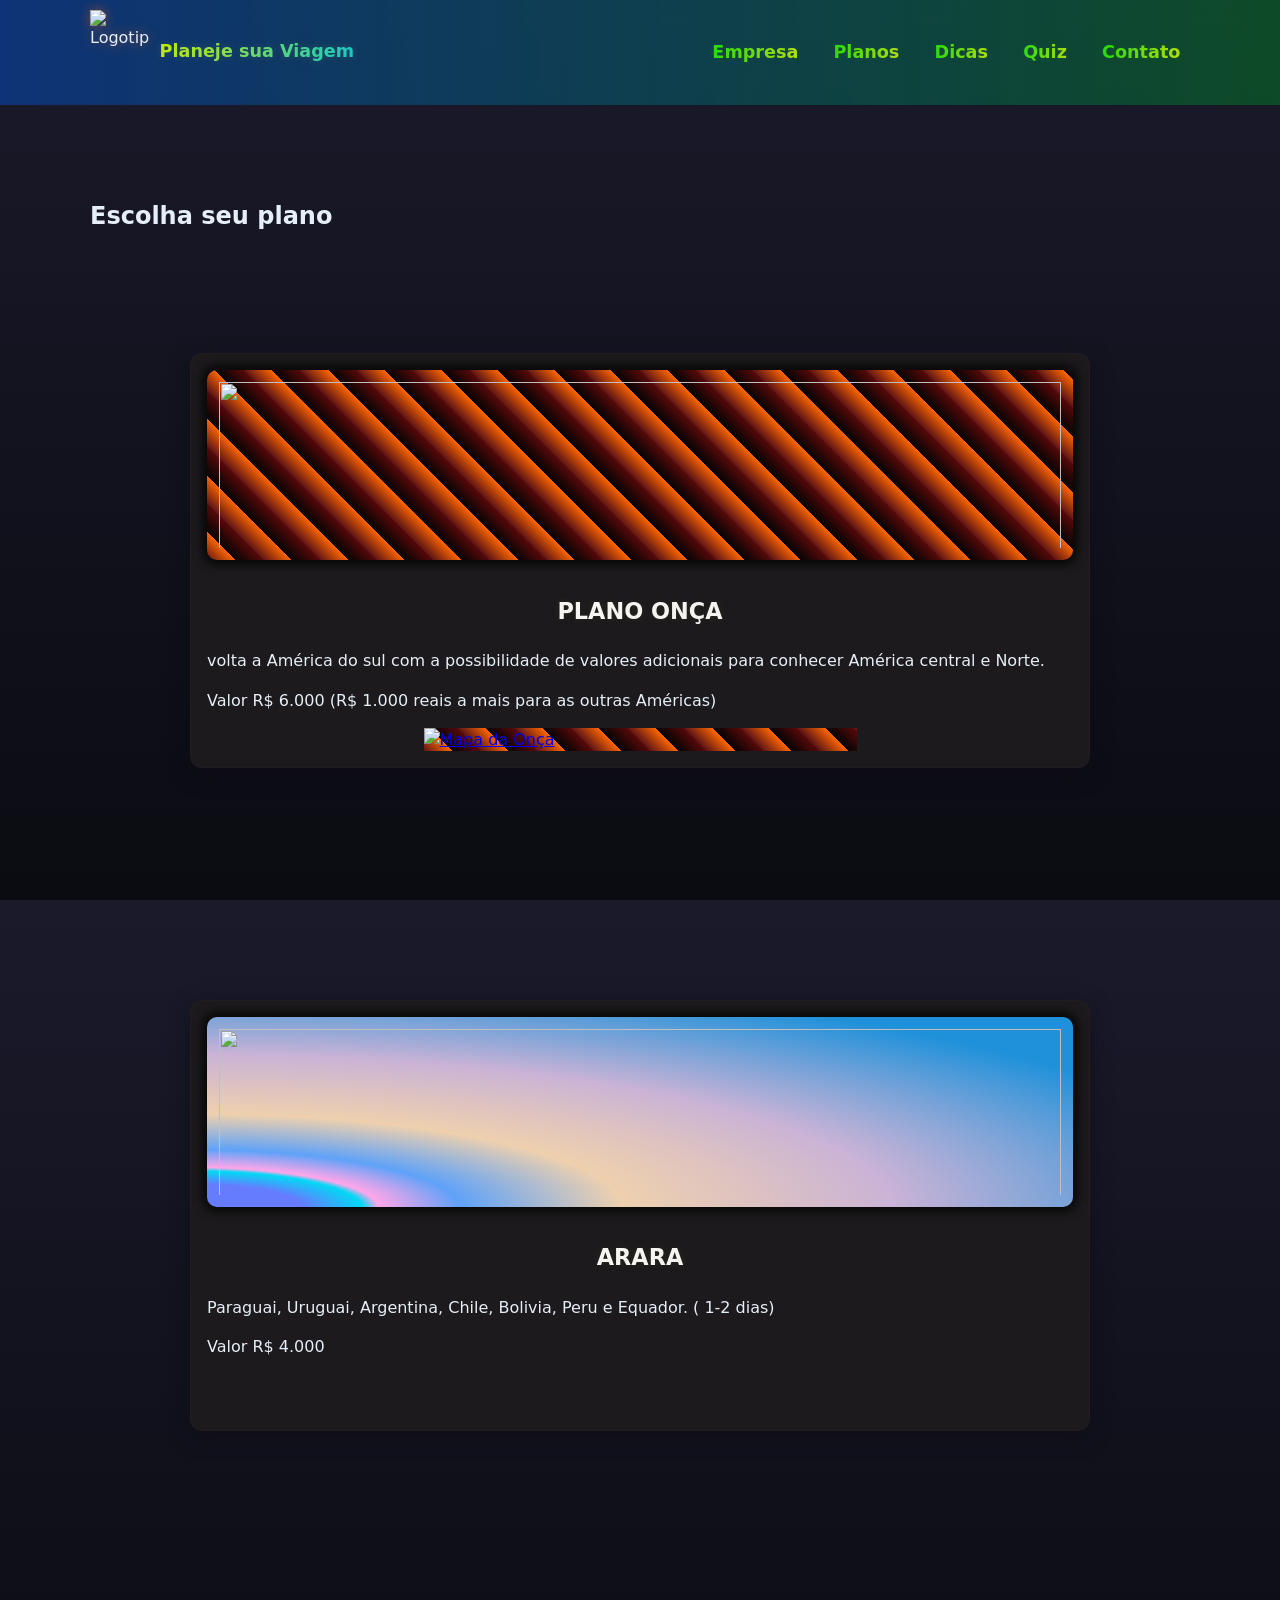
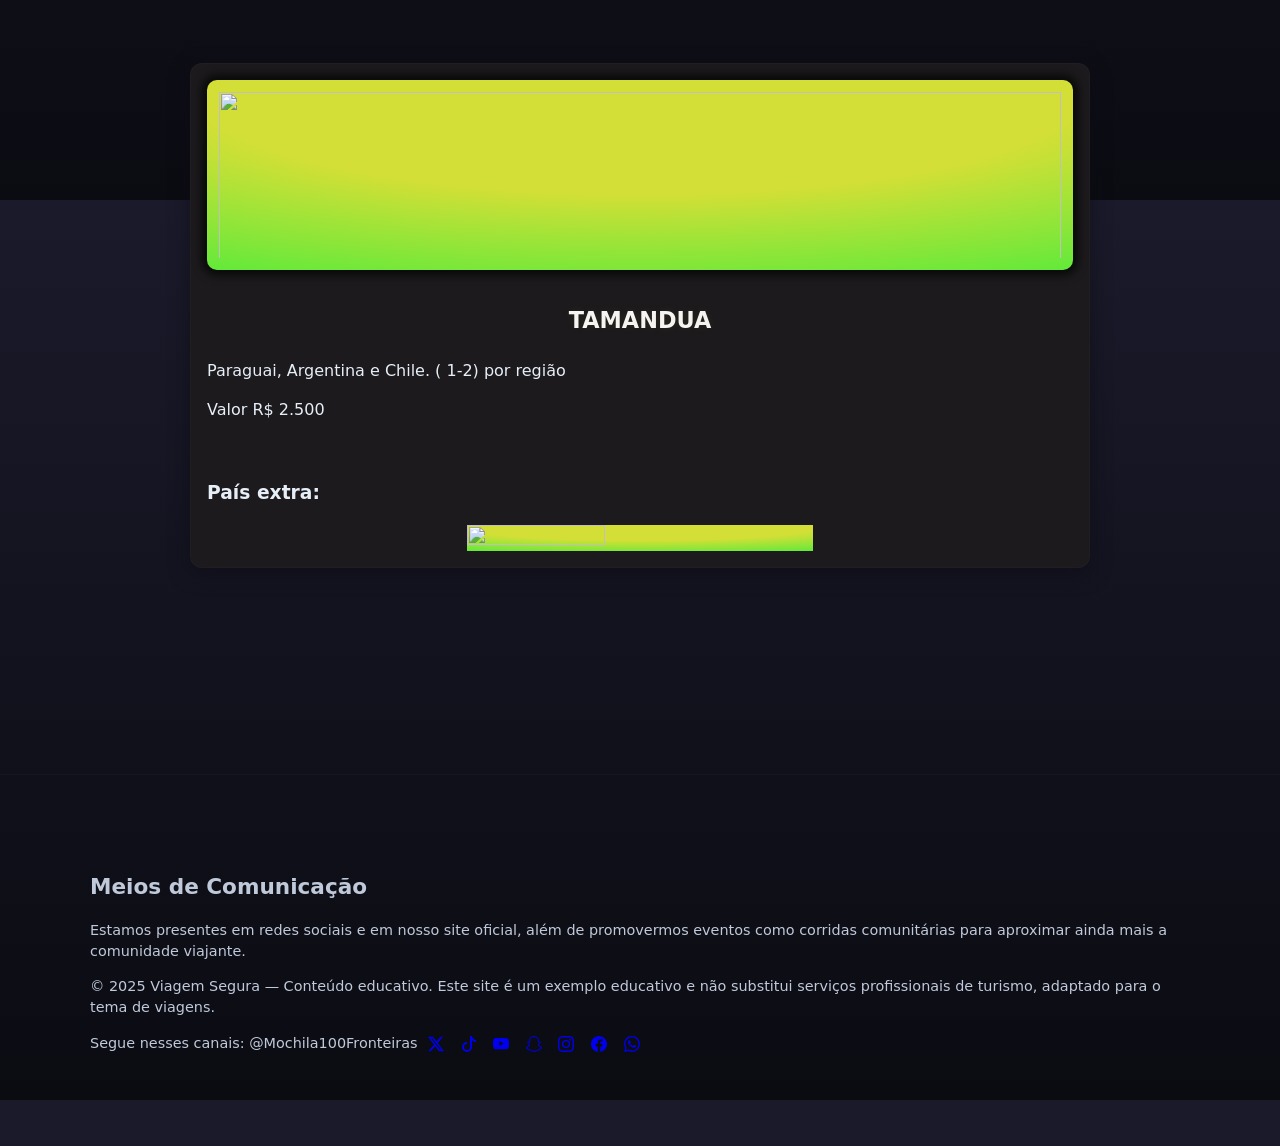
==== index_card.html @ a0c61106 "Add files via upload" ====
<!doctype html>
<html lang="pt-BR">

<head>
  <meta charset="utf-8" />
  <meta name="viewport" content="width=device-width,initial-scale=1" />
  <link rel="icon" type="imags/png" href="imags/ONÇA-removebg.png" />
  <title>Mochila Sem Fronteiras</title>
  <link rel="stylesheet" href="style.css">
</head>

<body>
  <header class="header" role="banner">
    <div class="container header-inner">
      <div class="logo" aria-label="Alerta Digital logo">
        <img src="imags/ONÇA-removebg.png" alt="Logotipo" width="48" height="48">
        <strong>Planeje sua Viagem</strong>
      </div>
      <nav class="nav" role="navigation" aria-label="Menu principal">
        <button class="menu-toggle" aria-expanded="false" aria-controls="main-nav">☰</button>
        <ul id="main-nav" class="nav-list">
          <li><strong><a href="index.html">Empresa</a></strong></li>
          <li><strong><a href="index_card.html">Planos</a></strong></li>
          <li><strong><a href="index.html#dicas">Dicas</a></strong></li>
          <li><strong><a href="index.html#quiz">Quiz</a></strong></li>
          <li><strong><a href="#contato">Contato</a></strong></li>
        </ul>
      </nav>
    </div>
  </header>

  <main>


    <section id="planos" class="section" aria-labelledby="planos-title">
      <div class="container">
        <h2 id="planos-title">Escolha seu plano</h2>
        <div class="grid-center">

          <article class="card-center" aria-labelledby="phishing-title" id="fundo-onca">
            <img src="imags/ONÇA_3-removebg.png" alt="" role="img" aria-hidden="true" class="ANIMAIS">
            <h3 id="onca-plano-title">PLANO ONÇA</h3>
            <p>volta a América do sul com a possibilidade de valores adicionais para conhecer América central e Norte.</p>
            <p>Valor R$ 6.000 (R$ 1.000 reais a mais para as outras Américas) </p>
            <a href="https://share.google/y6hxLcwD5hefFBzyl" target="_blank" aria-label="America"><img src="imags/AMARICA.jpg" alt="Mapa da Onça" role="img" aria-hidden="true" class="Mapa_da_America"></a>
          </article>



          <article class="card-center" aria-labelledby="suporte-title" id="fundo-aguia">
            <img src="imags/ARARA_3-removebg.png" alt="" role="img" aria-hidden="true" class="ANIMAIS">
            <h3 id="arara-plano-title">ARARA</h3>
            <p>Paraguai, Uruguai, Argentina, Chile, Bolivia, Peru e Equador. ( 1-2 dias)</p>
            <p>Valor R$ 4.000</p>
            <a href="https://share.google/gmWzGspqHDA4pSiE2" target="_blank" aria-label="Paraguai"><img src="imags/PARAGUAI.jpg" alt="" role="img" aria-hidden="true" class="Bandeira_Paraguai"></a>
            <a href="https://share.google/Lxee3FXMnMRRfLZYd" target="_blank" aria-label="Uruguai"><img src="imags/URUGUAI.jpg" alt="" role="img" aria-hidden="true"></a>
            <a href="https://share.google/SG6s4tRjsRKiLIauo" target="_blank" aria-label="Argentina"><img src="imags/ARGENTINA.jpg" alt="" role="img" aria-hidden="true" class="Bandeira_Argentina"></a>
            <a href="https://share.google/VPXELA9CnQIsDKney" target="_blank" aria-label="Chile"><img src="imags/CHILE.jpg" alt="" role="img" aria-hidden="true" class="Bandeira_Chile"></a>
            <a href="https://share.google/wITIfQmxqoyzdDcch" target="_blank" aria-label="Bolivia"><img src="imags/BOLIVIA.jpg" alt="" role="img" aria-hidden="true" class="Bandeira_Bolivia"></a>
            <a href="https://share.google/amPBdRJc2ZtQsmQGq" target="_blank" aria-label="Peru"><img src="imags/PERU.jpg" alt="" role="img" aria-hidden="true" class="Bandeira_Peru"></a>
            <a href="https://share.google/n0Dw6JcP3yU2xM4PV" target="_blank" aria-label="Equador"><img src="imags/EQUADOR.jpg" alt="" role="img" aria-hidden="true" class="Bandeira_Equador"></a>
          </article>



          <article class="card-center" aria-labelledby="promo-title" id="fundo-tamandua">
            <img src="imags/TAMANDUA_3-removebg.png" alt="" role="img" aria-hidden="true" class="ANIMAIS">
            <h3 id="tamandua-plano-title">TAMANDUA</h3>
            <p> Paraguai, Argentina e Chile. ( 1-2) por região</p>
            <p>Valor R$ 2.500</p>
            <a href="https://share.google/gmWzGspqHDA4pSiE2" target="_blank" aria-label="Paraguai"><img src="imags/PARAGUAI.jpg" alt="" role="img" aria-hidden="true" class="Bandeira_Paraguai"></a>
            <a href="https://share.google/SG6s4tRjsRKiLIauo" target="_blank" aria-label="Argentina"><img src="imags/ARGENTINA.jpg" alt="" role="img" aria-hidden="true" class="Bandeira_Argentina"></a>
            <a href="https://share.google/VPXELA9CnQIsDKney" target="_blank" aria-label="Chile"><img src="imags/CHILE.jpg" alt="" role="img" aria-hidden="true" class="Bandeira_Chile"></a>
            <h1>País extra:</h1>
            <a href="https://share.google/Lxee3FXMnMRRfLZYd" target="_blank" aria-label="Uruguai"><img src="imags/URUGUAI.jpg" alt="" role="img" aria-hidden="true" class="Bandeira_Uruguai"></a>
          </article>
          
        </div>
      </div>
    </section>

  </main>

  <footer class="footer" role="contentinfo">
    <div class="container">
      <br><h2>Meios de Comunicação</h2>
      <p>Estamos presentes em redes sociais e em nosso site oficial, além de promovermos eventos como corridas
        comunitárias para aproximar ainda mais a comunidade viajante.</p>
      <p>© 2025 Viagem Segura — Conteúdo educativo. Este site é um exemplo educativo e não substitui serviços
        profissionais de turismo, adaptado para o tema de viagens.</p>
      <p>Segue nesses canais: @Mochila100Fronteiras
        <a href="https://www.x.com/" target="_blank" aria-label="X"><svg xmlns="http://www.w3.org/2000/svg" width="16"
            height="16" fill="currentColor" class="bi bi-twitter-x" viewBox="0 0 16 16">
            <path
              d="M12.6.75h2.454l-5.36 6.142L16 15.25h-4.937l-3.867-5.07-4.425 5.07H.316l5.733-6.57L0 .75h5.063l3.495 4.633L12.601.75Zm-.86 13.028h1.36L4.323 2.145H2.865z" />
          </svg></a>
        <a href="https://www.tiktok.com/" target="_blank" aria-label="TikTok"><svg xmlns="http://www.w3.org/2000/svg"
            width="16" height="16" fill="currentColor" class="bi bi-tiktok" viewBox="0 0 16 16">
            <path
              d="M9 0h1.98c.144.715.54 1.617 1.235 2.512C12.895 3.389 13.797 4 15 4v2c-1.753 0-3.07-.814-4-1.829V11a5 5 0 1 1-5-5v2a3 3 0 1 0 3 3z" />
          </svg></a>
        <a href="https://www.youtube.com.br" target="_blank" aria-label="YouTube"><svg
            xmlns="http://www.w3.org/2000/svg" width="16" height="16" fill="currentColor" class="bi bi-youtube"
            viewBox="0 0 16 16">
            <path
              d="M8.051 1.999h.089c.822.003 4.987.033 6.11.335a2.01 2.01 0 0 1 1.415 1.42c.101.38.172.883.22 1.402l.01.104.022.26.008.104c.065.914.073 1.77.074 1.957v.075c-.001.194-.01 1.108-.082 2.06l-.008.105-.009.104c-.05.572-.124 1.14-.235 1.558a2.01 2.01 0 0 1-1.415 1.42c-1.16.312-5.569.334-6.18.335h-.142c-.309 0-1.587-.006-2.927-.052l-.17-.006-.087-.004-.171-.007-.171-.007c-1.11-.049-2.167-.128-2.654-.26a2.01 2.01 0 0 1-1.415-1.419c-.111-.417-.185-.986-.235-1.558L.09 9.82l-.008-.104A31 31 0 0 1 0 7.68v-.123c.002-.215.01-.958.064-1.778l.007-.103.003-.052.008-.104.022-.26.01-.104c.048-.519.119-1.023.22-1.402a2.01 2.01 0 0 1 1.415-1.42c.487-.13 1.544-.21 2.654-.26l.17-.007.172-.006.086-.003.171-.007A100 100 0 0 1 7.858 2zM6.4 5.209v4.818l4.157-2.408z" />
          </svg></a>
        <a href="https://www.snapchat.com/" target="_blank" aria-label="Sneapchat"><svg
            xmlns="http://www.w3.org/2000/svg" width="16" height="16" fill="currentColor" class="bi bi-snapchat"
            viewBox="0 0 16 16">
            <path
              d="M15.943 11.526c-.111-.303-.323-.465-.564-.599a1 1 0 0 0-.123-.064l-.219-.111c-.752-.399-1.339-.902-1.746-1.498a3.4 3.4 0 0 1-.3-.531c-.034-.1-.032-.156-.008-.207a.3.3 0 0 1 .097-.1c.129-.086.262-.173.352-.231.162-.104.289-.187.371-.245.309-.216.525-.446.66-.702a1.4 1.4 0 0 0 .069-1.16c-.205-.538-.713-.872-1.329-.872a1.8 1.8 0 0 0-.487.065c.006-.368-.002-.757-.035-1.139-.116-1.344-.587-2.048-1.077-2.61a4.3 4.3 0 0 0-1.095-.881C9.764.216 8.92 0 7.999 0s-1.76.216-2.505.641c-.412.232-.782.53-1.097.883-.49.562-.96 1.267-1.077 2.61-.033.382-.04.772-.036 1.138a1.8 1.8 0 0 0-.487-.065c-.615 0-1.124.335-1.328.873a1.4 1.4 0 0 0 .067 1.161c.136.256.352.486.66.701.082.058.21.14.371.246l.339.221a.4.4 0 0 1 .109.11c.026.053.027.11-.012.217a3.4 3.4 0 0 1-.295.52c-.398.583-.968 1.077-1.696 1.472-.385.204-.786.34-.955.8-.128.348-.044.743.28 1.075q.18.189.409.31a4.4 4.4 0 0 0 1 .4.7.7 0 0 1 .202.09c.118.104.102.26.259.488q.12.178.296.3c.33.229.701.243 1.095.258.355.014.758.03 1.217.18.19.064.389.186.618.328.55.338 1.305.802 2.566.802 1.262 0 2.02-.466 2.576-.806.227-.14.424-.26.609-.321.46-.152.863-.168 1.218-.181.393-.015.764-.03 1.095-.258a1.14 1.14 0 0 0 .336-.368c.114-.192.11-.327.217-.42a.6.6 0 0 1 .19-.087 4.5 4.5 0 0 0 1.014-.404c.16-.087.306-.2.429-.336l.004-.005c.304-.325.38-.709.256-1.047m-1.121.602c-.684.378-1.139.337-1.493.565-.3.193-.122.61-.34.76-.269.186-1.061-.012-2.085.326-.845.279-1.384 1.082-2.903 1.082s-2.045-.801-2.904-1.084c-1.022-.338-1.816-.14-2.084-.325-.218-.15-.041-.568-.341-.761-.354-.228-.809-.187-1.492-.563-.436-.24-.189-.39-.044-.46 2.478-1.199 2.873-3.05 2.89-3.188.022-.166.045-.297-.138-.466-.177-.164-.962-.65-1.18-.802-.36-.252-.52-.503-.402-.812.082-.214.281-.295.49-.295a1 1 0 0 1 .197.022c.396.086.78.285 1.002.338q.04.01.082.011c.118 0 .16-.06.152-.195-.026-.433-.087-1.277-.019-2.066.094-1.084.444-1.622.859-2.097.2-.229 1.137-1.22 2.93-1.22 1.792 0 2.732.987 2.931 1.215.416.475.766 1.013.859 2.098.068.788.009 1.632-.019 2.065-.01.142.034.195.152.195a.4.4 0 0 0 .082-.01c.222-.054.607-.253 1.002-.338a1 1 0 0 1 .197-.023c.21 0 .409.082.49.295.117.309-.04.56-.401.812-.218.152-1.003.638-1.18.802-.184.169-.16.3-.139.466.018.14.413 1.991 2.89 3.189.147.073.394.222-.041.464" />
          </svg></a>
        <a href="https://www.instagram.com.br/" target="_blank" aria-label="Instagram"><svg
            xmlns="http://www.w3.org/2000/svg" width="16" height="16" fill="currentColor" class="bi bi-instagram"
            viewBox="0 0 16 16">
            <path
              d="M8 0C5.829 0 5.556.01 4.703.048 3.85.088 3.269.222 2.76.42a3.9 3.9 0 0 0-1.417.923A3.9 3.9 0 0 0 .42 2.76C.222 3.268.087 3.85.048 4.7.01 5.555 0 5.827 0 8.001c0 2.172.01 2.444.048 3.297.04.852.174 1.433.372 1.942.205.526.478.972.923 1.417.444.445.89.719 1.416.923.51.198 1.09.333 1.942.372C5.555 15.99 5.827 16 8 16s2.444-.01 3.298-.048c.851-.04 1.434-.174 1.943-.372a3.9 3.9 0 0 0 1.416-.923c.445-.445.718-.891.923-1.417.197-.509.332-1.09.372-1.942C15.99 10.445 16 10.173 16 8s-.01-2.445-.048-3.299c-.04-.851-.175-1.433-.372-1.941a3.9 3.9 0 0 0-.923-1.417A3.9 3.9 0 0 0 13.24.42c-.51-.198-1.092-.333-1.943-.372C10.443.01 10.172 0 7.998 0zm-.717 1.442h.718c2.136 0 2.389.007 3.232.046.78.035 1.204.166 1.486.275.373.145.64.319.92.599s.453.546.598.92c.11.281.24.705.275 1.485.039.843.047 1.096.047 3.231s-.008 2.389-.047 3.232c-.035.78-.166 1.203-.275 1.485a2.5 2.5 0 0 1-.599.919c-.28.28-.546.453-.92.598-.28.11-.704.24-1.485.276-.843.038-1.096.047-3.232.047s-2.39-.009-3.233-.047c-.78-.036-1.203-.166-1.485-.276a2.5 2.5 0 0 1-.92-.598 2.5 2.5 0 0 1-.6-.92c-.109-.281-.24-.705-.275-1.485-.038-.843-.046-1.096-.046-3.233s.008-2.388.046-3.231c.036-.78.166-1.204.276-1.486.145-.373.319-.64.599-.92s.546-.453.92-.598c.282-.11.705-.24 1.485-.276.738-.034 1.024-.044 2.515-.045zm4.988 1.328a.96.96 0 1 0 0 1.92.96.96 0 0 0 0-1.92m-4.27 1.122a4.109 4.109 0 1 0 0 8.217 4.109 4.109 0 0 0 0-8.217m0 1.441a2.667 2.667 0 1 1 0 5.334 2.667 2.667 0 0 1 0-5.334" />
          </svg></a>
        <a href="https://pt-br.facebook.com/" target="_blank" aria-label="Facebook"><svg
            xmlns="http://www.w3.org/2000/svg" width="16" height="16" fill="currentColor" class="bi bi-facebook"
            viewBox="0 0 16 16">
            <path
              d="M16 8.049c0-4.446-3.582-8.05-8-8.05C3.58 0-.002 3.603-.002 8.05c0 4.017 2.926 7.347 6.75 7.951v-5.625h-2.03V8.05H6.75V6.275c0-2.017 1.195-3.131 3.022-3.131.876 0 1.791.157 1.791.157v1.98h-1.009c-.993 0-1.303.621-1.303 1.258v1.51h2.218l-.354 2.326H9.25V16c3.824-.604 6.75-3.934 6.75-7.951" />
          </svg></a>
        <a href="https://www.whatsapp.com/?lang=pt_PT" target="_bland" aria-label="Whatsapp"><svg
            xmlns="http://www.w3.org/2000/svg" width="16" height="16" fill="currentColor" class="bi bi-whatsapp"
            viewBox="0 0 16 16">
            <path
              d="M13.601 2.326A7.85 7.85 0 0 0 7.994 0C3.627 0 .068 3.558.064 7.926c0 1.399.366 2.76 1.057 3.965L0 16l4.204-1.102a7.9 7.9 0 0 0 3.79.965h.004c4.368 0 7.926-3.558 7.93-7.93A7.9 7.9 0 0 0 13.6 2.326zM7.994 14.521a6.6 6.6 0 0 1-3.356-.92l-.24-.144-2.494.654.666-2.433-.156-.251a6.56 6.56 0 0 1-1.007-3.505c0-3.626 2.957-6.584 6.591-6.584a6.56 6.56 0 0 1 4.66 1.931 6.56 6.56 0 0 1 1.928 4.66c-.004 3.639-2.961 6.592-6.592 6.592m3.615-4.934c-.197-.099-1.17-.578-1.353-.646-.182-.065-.315-.099-.445.099-.133.197-.513.646-.627.775-.114.133-.232.148-.43.05-.197-.1-.836-.308-1.592-.985-.59-.525-.985-1.175-1.103-1.372-.114-.198-.011-.304.088-.403.087-.088.197-.232.296-.346.1-.114.133-.198.198-.33.065-.134.034-.248-.015-.347-.05-.099-.445-1.076-.612-1.47-.16-.389-.323-.335-.445-.34-.114-.007-.247-.007-.38-.007a.73.73 0 0 0-.529.247c-.182.198-.691.677-.691 1.654s.71 1.916.81 2.049c.098.133 1.394 2.132 3.383 2.992.47.205.84.326 1.129.418.475.152.904.129 1.246.08.38-.058 1.171-.48 1.338-.943.164-.464.164-.86.114-.943-.049-.084-.182-.133-.38-.232" />
          </svg></a>
      </p></br>
    </div>
  </footer>

  <script src="script.js"></script>
</body>

</html>
---- style.css ----
:root {
  --bg: #1a1a2b;
  --card: #111122;
  --muted: #bfc9d9;
  --accent-purple: #9d4edd;
  --accent-green: #00ff99;
  --glass: rgba(255, 255, 255, 0.03);
}

* {
  box-sizing: border-box
}

html,
body {
  height: 100%
}

body {
  margin: auto;
  font-family: Inter, system-ui, -apple-system, "Segoe UI", Roboto, "Helvetica Neue", Arial;
  background: linear-gradient(180deg, var(--bg) 0%, #0b0b12 100%);
  color: #e6eef8;
  -webkit-font-smoothing: antialiased;
  -moz-osx-font-smoothing: grayscale;
  line-height: 1.45;
}

/* Container */
.container {
  width: min(1100px, 94%);
  margin: 0 auto;
  padding: 2rem 0
}

/* Header */
.header {
  background: linear-gradient(90deg, #0f3377, #076827a1);
  backdrop-filter: blur(6px);
  position: sticky;
  top: 0;
  z-index: 50;
  border-bottom: 1px solid rgba(0, 0, 0, 0.02)
}

.header-inner {
  display: flex;
  align-items: center;
  justify-content: space-between;
  padding: 0.6rem 0
}

.logo {
  display: flex;
  align-items: center;
  gap: 0.6rem
}

.logo img {
  width: 60px;
  height: 85px;
  filter: drop-shadow(0 0 6px rgba(255, 102, 0, 0.459))
}

.logo strong {
  font-size: 1.1rem;
  background: linear-gradient(90deg, rgb(192, 233, 12) 0%, rgb(13, 201, 207) 100%);
  -webkit-background-clip: text;
  -webkit-text-fill-color: transparent;
  background-clip: text;
  color: transparent;
  text-shadow: 0 0 10px rgba(207, 221, 78, 0.16);
}

.nav {
  display: flex;
  align-items: center;
  gap: 1rem
}

.menu-toggle {
  display: none;
  background: none;
  border: none;
  color: var(--muted);
  font-size: 1.2rem;
  padding: 0.2rem 0.6rem;
  border-radius: 6px
}

.nav-list {
  display: flex;
  gap: 1rem;
  list-style: none;
  margin: 0;
  padding: 0
}

.nav-list a {
  color: transparent;
  background-clip: text;
  background: linear-gradient(90deg, rgb(18, 221, 11) 0%, rgb(193, 224, 12) 100%);
  text-shadow: 0 0 10px rgba(221, 200, 78, 0.082);
  text-decoration: none;
  padding: 0.6rem;
  border-radius: 6px;
  transition: all .18s;
  font-size: 1.1rem;
  -webkit-background-clip: text;
  -webkit-text-fill-color: transparent;
}

.nav-list a:hover {
  box-shadow: 0 0 12px rgba(0, 0, 0, 0.199);
  transform: translateY(-3px)
}


/* Hero */
.hero {
  padding: 4rem 0;
  background: linear-gradient(135deg, rgba(157, 78, 221, 0.08), rgba(0, 255, 153, 0.03));
  border-radius: 12px;
  margin: 1.2rem 0
}

.hero .lead {
  color: var(--muted);
}

.btn {
  margin: 10px;
  display: inline-block;
  background: rgb(255, 255, 255);
  color: #000000;
  background-clip: padding-box;
  border: none;
  padding: .75rem 1.1rem;
  border-radius: 999px;
  font-weight: 600;
  cursor: pointer;
  box-shadow: 0 6px 18px rgba(0, 110, 255, 0.08);
  text-decoration: none;
  transition: all .4s;
}

.btn:hover {
  transform: translateY(-10px);
  box-shadow: 0 7px 0 -2px #00f7ff,
    0 15px 0 -4px #39a2db,
    0 16px 10px -3px #39a2db;
}

.btn:active {
  transition: all 0.2s;
  transform: translateY(-5px);
  background: radial-gradient(circle farthest-corner at 10% 20%, rgba(255, 94, 247, 1) 17.8%, rgba(2, 245, 255, 1) 100.2%);
  box-shadow: 0 2px 0 -2px #f5f859,
    0 8px 0 -4px #39a2db,
    0 12px 10px -3px #39a2db;
}

.btn.ghost {
  background: rgb(0, 110, 255);
  border: 1px solid rgba(255, 255, 255, 0.06);
  color: white
}

.btn.ghost:active {
  transition: all 0.2s;
  transform: translateY(-5px);
  background: radial-gradient(circle farthest-corner at 10% 20%, rgba(255, 94, 247, 1) 17.8%, rgba(2, 245, 255, 1) 100.2%);
  box-shadow: 0 2px 0 -2px #f5f859,
    0 8px 0 -4px #39a2db,
    0 12px 10px -3px #39a2db;
}

/* Sections */
.section {
  padding: 2.6rem 0
}

.section.alt {
  background: linear-gradient(180deg, rgba(255, 255, 255, 0.01), transparent);
  border-radius: 10px;
  padding: 2.6rem;
  margin: 1rem 0
}

/* Grid and cards */
.grid {
  display: grid;
  grid-template-columns: repeat(auto-fit, minmax(240px, 1fr));
  gap: 1rem
}

.card {
  background: #1C1A1C;
  padding: 1rem;
  border-radius: 12px;
  border: 1px solid rgba(255, 255, 255, 0.02);
  box-shadow: 0 6px 20px rgba(13, 12, 20, 0.6);
  justify-content: center;
  align-items: center;
  gap: 12px;
  cursor: pointer;
  transition: all 450ms ease-in-out;
}

.card-link {
  text-decoration: none;
  color: inherit;
  display: block;
}

.card img {
  width: 100%;
  height: 160px;
  object-fit: contain;
  background-image: conic-gradient(rgb(189, 96, 9), rgb(29, 29, 31));
  padding: 12px;
  transition: all 0.4s;
  border-radius: 10px;
  box-shadow: 0px 0px 10px 5px rgba(0, 0, 0, 0.705);
  font-size: 30px;
  font-weight: 900;
}

.card:hover {
  box-shadow: inset 0px 1px 0px 0px rgba(0, 0, 0, 0),
    inset 0px -4px 0px 0px rgba(0, 0, 0, 0),
    0px 0px 0px 4px rgba(255, 255, 255, 0.151),
    0px 0px 180px 0px #030b7544;
  transform: translateY(-2px);
}

#plano-onca:hover {
  background: linear-gradient(180deg, #ca4a00, #1a1f01a2);
}

#plano-onca img {
  background: repeating-linear-gradient(45deg, #e2080854, #fc6500 20px, #000000de 20px, #610606de 40px);
}

#plano-aguia:hover {
  background: linear-gradient(180deg, #0044fd, #fdf90156);
}

#plano-aguia img {
 background: radial-gradient(125% 125% at -2% 101%,
      rgb(101, 124, 255) 10.5%,
      rgb(2, 217, 245) 16%,
      rgb(255, 166, 233) 17.5%,
      rgb(95, 162, 248) 25%,
      rgb(238, 208, 174) 40%,
      rgba(202, 179, 214, 1) 65%,
      rgb(30, 145, 218) 100%);
}

#plano-tamandua:hover {
  background: linear-gradient(180deg, #00ff0d81, #c1d60750);
}

#plano-tamandua img {
  background: rgb(0, 0, 0);
  background: radial-gradient(125% 125% at 50% 10%, #d3df36 40%, rgb(51, 238, 60) 100%);
  z-index: -10;
}

/*Card-Center*/
.grid-center {
  display: grid;
  grid-template-columns: 1fr;
  justify-content: center;
  align-items: center;
  gap: 2rem;
}

.card-center {
  background: #1C1A1C;
  padding: 1rem;
  border-radius: 12px;
  border: 1px solid rgba(255, 255, 255, 0.02);
  box-shadow: 0 6px 20px rgba(13, 12, 20, 0.6);
  justify-content: center;
  align-items: center;
  gap: 12px;
  cursor: pointer;
  transition: all 450ms ease-in-out;
  margin: 100px;
}

.Bandeira_Uruguai {
  width: 40%;
  height: 40%;
  margin-top: 1rem;
  display: block;
  margin-left: auto;
  margin-right: auto;
}

.Bandeira_Equador {
   margin-left: auto;
  margin-right: auto;
  margin-top: 1rem;
  display: block;
}

.ANIMAIS {
  width: 100%;
  height: 190px;
  object-fit: contain;
  background-image: conic-gradient(rgba(0, 0, 0, 0), rgb(29, 29, 31));
  padding: 12px;
  transition: all 0.4s;
  border-radius: 10px;
  box-shadow: 0px 0px 10px 5px rgba(0, 0, 0, 0.705);
  font-size: 30px;
  font-weight: 900;
}

#fundo-onca img {
 background: repeating-linear-gradient(45deg, #e2080854, #fc6500 20px, #000000de 20px, #610606de 40px);
}

#fundo-aguia img {
  background: radial-gradient(125% 125% at -2% 101%,
      rgb(101, 124, 255) 10.5%,
      rgb(2, 217, 245) 16%,
      rgb(255, 166, 233) 17.5%,
      rgb(95, 162, 248) 25%,
      rgb(238, 208, 174) 40%,
      rgba(202, 179, 214, 1) 65%,
      rgb(30, 145, 218) 100%);
}

#fundo-tamandua img {
  background: rgb(0, 0, 0);
  background: radial-gradient(125% 125% at 50% 10%, #d3df36 40%, rgb(51, 238, 60) 100%);
  z-index: -10;
}

#onca-plano-title,
#arara-plano-title,
#tamandua-plano-title {
  text-align: center;
  font-size: 1.4rem;
  margin-top: 1rem;
  background: linear-gradient(90deg, rgb(255, 255, 255) 0%, rgb(238, 238, 238) 100%);
  -webkit-background-clip: text;
  -webkit-text-fill-color: transparent;
  background-clip: text;
  color: transparent;
  text-shadow: 0 0 10px rgba(221, 200, 78, 0.082);

}

.Mapa_da_America {
  width: 50%;
  height: auto;
  margin-top: 1rem;
  display: block;
  margin-left: auto;
  margin-right: auto;
}

/* Tips */
.tips {
  list-style: none;
  padding-left: 0;
  display: grid;
  gap: .6rem
}

.tips li {
  background: linear-gradient(90deg, rgba(157, 78, 221, 0.02), rgba(0, 255, 153, 0.02));
  padding: 0.8rem;
  border-radius: 8px;
  border: 1px solid rgba(255, 255, 255, 0.02)
}

/* Quiz styles */
.quiz-card {
  background: linear-gradient(180deg, rgba(255, 255, 255, 0.01), transparent);
  padding: 1rem;
  border-radius: 12px;
  border: 1px solid rgba(255, 255, 255, 0.03)
}

.question {
  margin-bottom: 1rem
}

.options {
  display: flex;
  flex-direction: column;
  gap: .6rem;
  margin-top: .6rem
}

.option {
  display: flex;
  gap: .8rem;
  align-items: center;
  padding: .6rem;
  border-radius: 8px;
  border: 1px solid rgba(255, 255, 255, 0.03);
  cursor: pointer;

  border: 3px solid #315cfd;

  transition: all 0.3s;
  font-size: 1em;
  font-weight: 550;
}

.option:hover {
  background: #315cfd;
  color: white;
  font-size: 1.2em;
}


.option input {
  accent-color: var(--accent-green)
}

.option.correct {
  outline: 3px solid rgba(0, 255, 153, 0.12)
}

.option.wrong {
  opacity: 0.65
}

/* Contact */
.contact-form {
  display: grid;
  gap: .6rem;
  max-width: 700px
}

.contact-form label {
  display: flex;
  flex-direction: column;
  gap: .4rem
}

.contact-form input,
.contact-form textarea {
  padding: .7rem;
  border-radius: 8px;
  border: 1px solid rgba(255, 255, 255, 0.04);
  background: transparent;
  color: inherit
}

.bi_bi-heart-fill {
  color: red
}

/* Footer */
.footer {
  padding: 1.6rem 0;
  color: var(--muted);
  font-size: .9rem;
  border-top: 1px solid rgba(255, 255, 255, 0.02);
  margin-top: 2rem
}

/* CANAIS */
.footer svg {
  margin: 0 6px;
  vertical-align: middle;
}


/* Small screens */
@media (max-width:720px) {
  .menu-toggle {
    display: inline-block
  }

  .nav-list {
    display: none;
    position: absolute;
    right: 1rem;
    top: 64px;
    background: #071021;
    padding: 1rem;
    border-radius: 8px;
    flex-direction: column;
    box-shadow: 0 10px 30px rgba(0, 0, 0, 0.6)
  }

  .nav-list.show {
    display: flex
  }
}
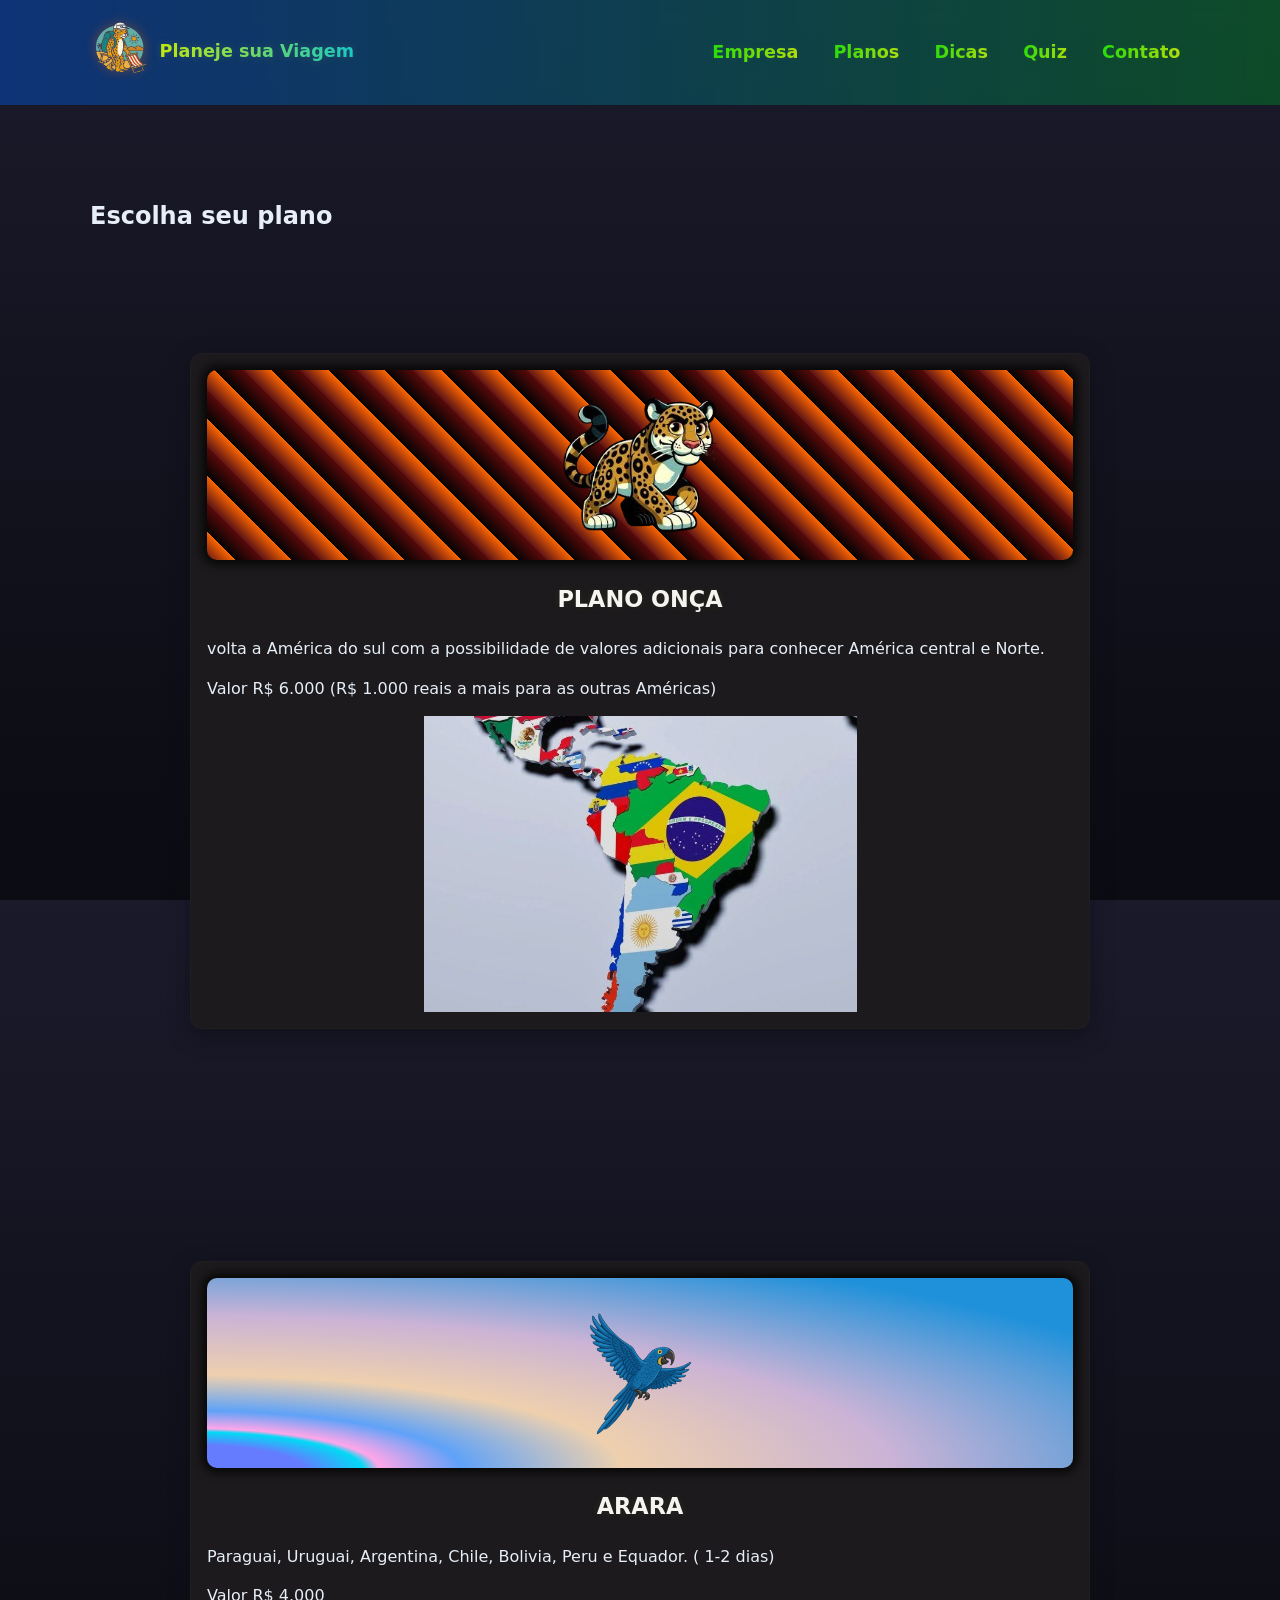
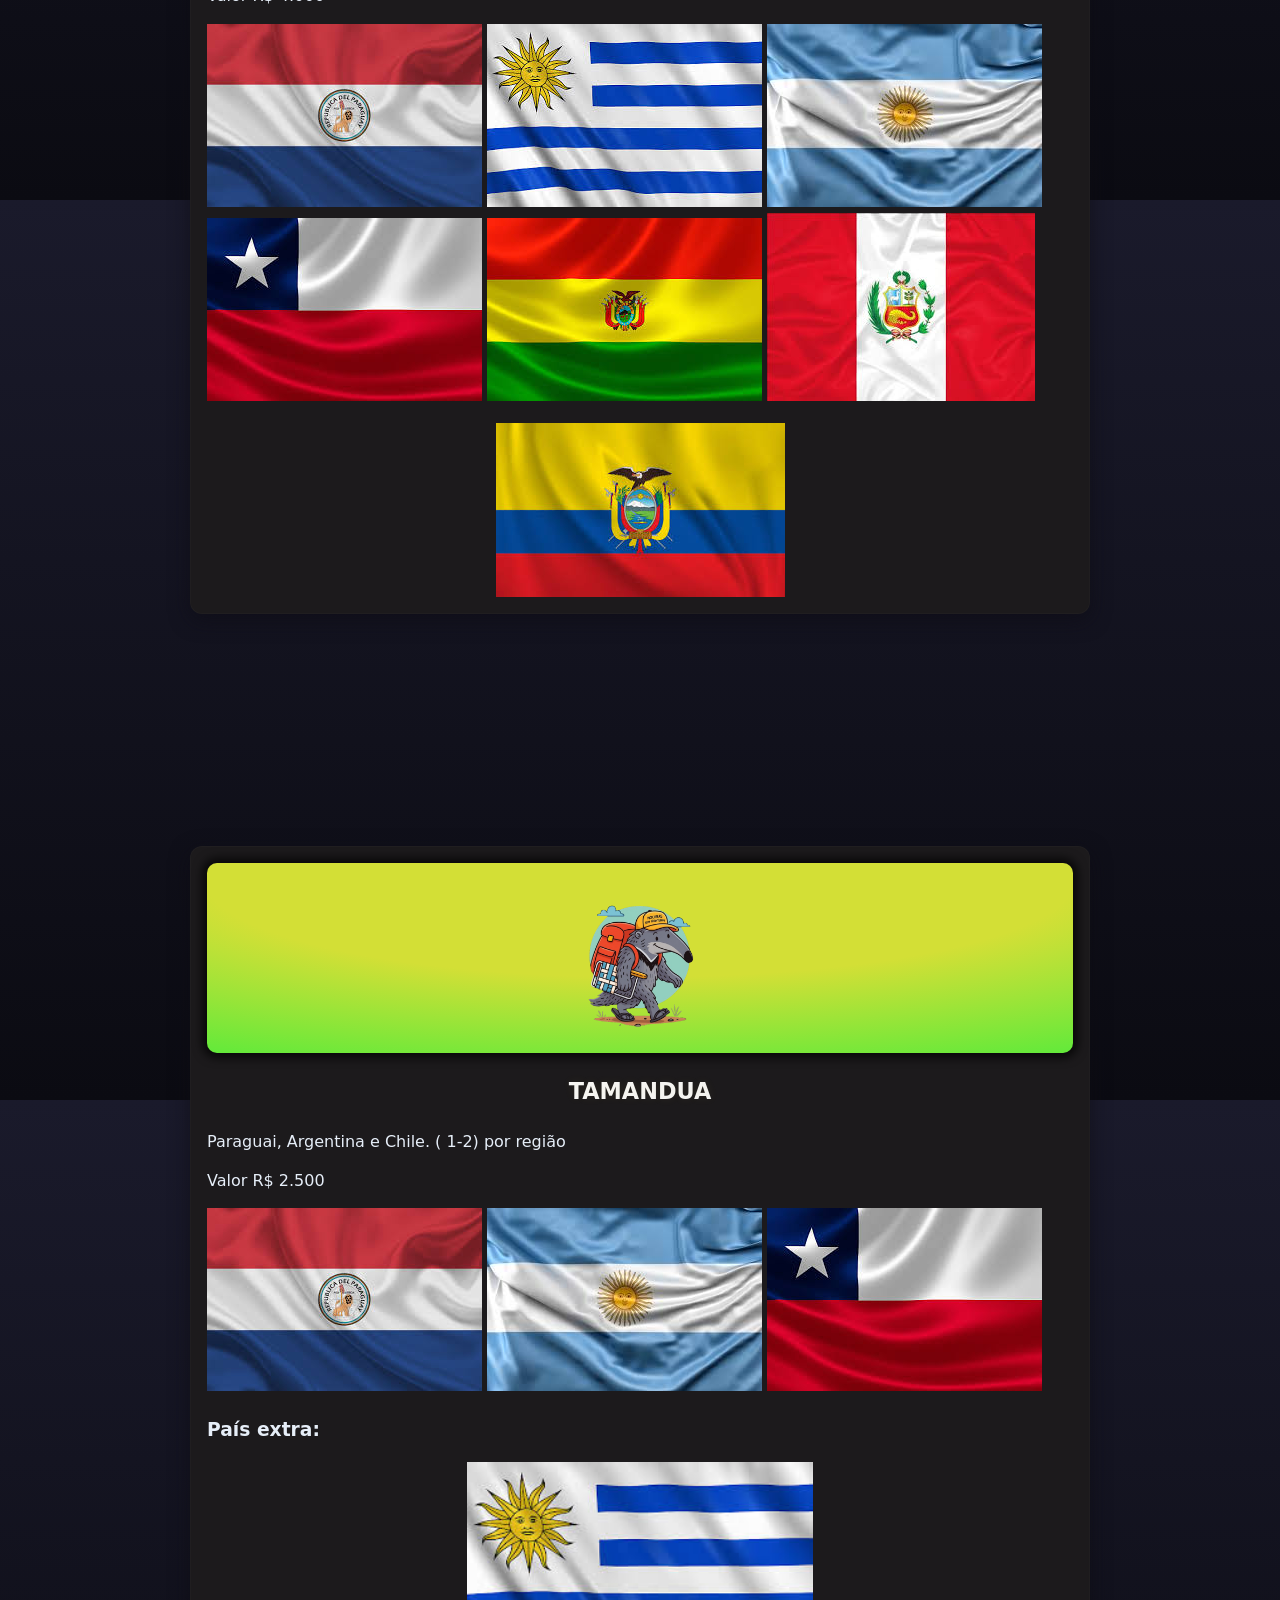
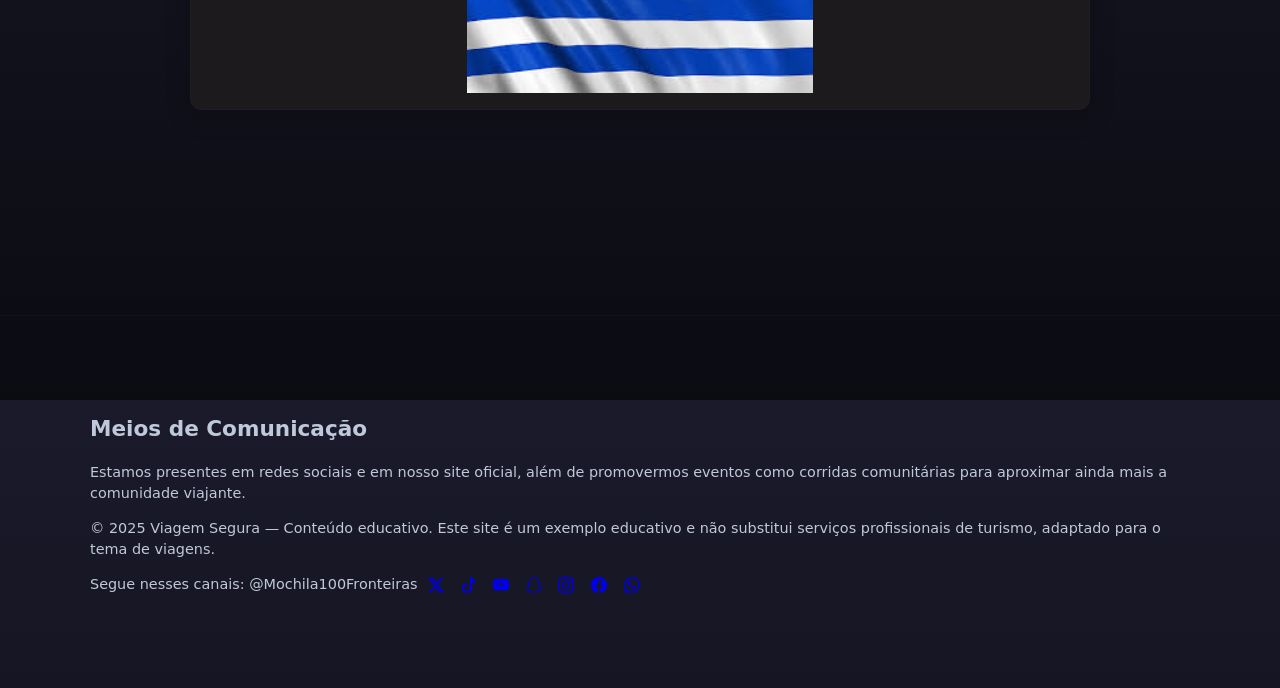
==== commit d14ac743: "Update index_card.html" ====
--- a/index_card.html
+++ b/index_card.html
@@ -4,7 +4,7 @@
 <head>
   <meta charset="utf-8" />
   <meta name="viewport" content="width=device-width,initial-scale=1" />
-  <link rel="icon" type="imags/png" href="imags/ONÇA-removebg.png" />
+  <link rel="icon" type="imags/png" href="ONÇA-removebg.png" />
   <title>Mochila Sem Fronteiras</title>
   <link rel="stylesheet" href="style.css">
 </head>
@@ -13,7 +13,7 @@
   <header class="header" role="banner">
     <div class="container header-inner">
       <div class="logo" aria-label="Alerta Digital logo">
-        <img src="imags/ONÇA-removebg.png" alt="Logotipo" width="48" height="48">
+        <img src="ONÇA-removebg.png" alt="Logotipo" width="48" height="48">
         <strong>Planeje sua Viagem</strong>
       </div>
       <nav class="nav" role="navigation" aria-label="Menu principal">
@@ -38,41 +38,41 @@
         <div class="grid-center">
 
           <article class="card-center" aria-labelledby="phishing-title" id="fundo-onca">
-            <img src="imags/ONÇA_3-removebg.png" alt="" role="img" aria-hidden="true" class="ANIMAIS">
+            <img src="ONÇA_3-removebg.png" alt="" role="img" aria-hidden="true" class="ANIMAIS">
             <h3 id="onca-plano-title">PLANO ONÇA</h3>
             <p>volta a América do sul com a possibilidade de valores adicionais para conhecer América central e Norte.</p>
             <p>Valor R$ 6.000 (R$ 1.000 reais a mais para as outras Américas) </p>
-            <a href="https://share.google/y6hxLcwD5hefFBzyl" target="_blank" aria-label="America"><img src="imags/AMARICA.jpg" alt="Mapa da Onça" role="img" aria-hidden="true" class="Mapa_da_America"></a>
+            <a href="https://share.google/y6hxLcwD5hefFBzyl" target="_blank" aria-label="America"><img src="AMARICA.jpg" alt="Mapa da Onça" role="img" aria-hidden="true" class="Mapa_da_America"></a>
           </article>
 
 
 
           <article class="card-center" aria-labelledby="suporte-title" id="fundo-aguia">
-            <img src="imags/ARARA_3-removebg.png" alt="" role="img" aria-hidden="true" class="ANIMAIS">
+            <img src="ARARA_3-removebg.png" alt="" role="img" aria-hidden="true" class="ANIMAIS">
             <h3 id="arara-plano-title">ARARA</h3>
             <p>Paraguai, Uruguai, Argentina, Chile, Bolivia, Peru e Equador. ( 1-2 dias)</p>
             <p>Valor R$ 4.000</p>
-            <a href="https://share.google/gmWzGspqHDA4pSiE2" target="_blank" aria-label="Paraguai"><img src="imags/PARAGUAI.jpg" alt="" role="img" aria-hidden="true" class="Bandeira_Paraguai"></a>
-            <a href="https://share.google/Lxee3FXMnMRRfLZYd" target="_blank" aria-label="Uruguai"><img src="imags/URUGUAI.jpg" alt="" role="img" aria-hidden="true"></a>
-            <a href="https://share.google/SG6s4tRjsRKiLIauo" target="_blank" aria-label="Argentina"><img src="imags/ARGENTINA.jpg" alt="" role="img" aria-hidden="true" class="Bandeira_Argentina"></a>
-            <a href="https://share.google/VPXELA9CnQIsDKney" target="_blank" aria-label="Chile"><img src="imags/CHILE.jpg" alt="" role="img" aria-hidden="true" class="Bandeira_Chile"></a>
-            <a href="https://share.google/wITIfQmxqoyzdDcch" target="_blank" aria-label="Bolivia"><img src="imags/BOLIVIA.jpg" alt="" role="img" aria-hidden="true" class="Bandeira_Bolivia"></a>
-            <a href="https://share.google/amPBdRJc2ZtQsmQGq" target="_blank" aria-label="Peru"><img src="imags/PERU.jpg" alt="" role="img" aria-hidden="true" class="Bandeira_Peru"></a>
-            <a href="https://share.google/n0Dw6JcP3yU2xM4PV" target="_blank" aria-label="Equador"><img src="imags/EQUADOR.jpg" alt="" role="img" aria-hidden="true" class="Bandeira_Equador"></a>
+            <a href="https://share.google/gmWzGspqHDA4pSiE2" target="_blank" aria-label="Paraguai"><img src="PARAGUAI.jpg" alt="" role="img" aria-hidden="true" class="Bandeira_Paraguai"></a>
+            <a href="https://share.google/Lxee3FXMnMRRfLZYd" target="_blank" aria-label="Uruguai"><img src="URUGUAI.jpg" alt="" role="img" aria-hidden="true"></a>
+            <a href="https://share.google/SG6s4tRjsRKiLIauo" target="_blank" aria-label="Argentina"><img src="ARGENTINA.jpg" alt="" role="img" aria-hidden="true" class="Bandeira_Argentina"></a>
+            <a href="https://share.google/VPXELA9CnQIsDKney" target="_blank" aria-label="Chile"><img src="CHILE.jpg" alt="" role="img" aria-hidden="true" class="Bandeira_Chile"></a>
+            <a href="https://share.google/wITIfQmxqoyzdDcch" target="_blank" aria-label="Bolivia"><img src="BOLIVIA.jpg" alt="" role="img" aria-hidden="true" class="Bandeira_Bolivia"></a>
+            <a href="https://share.google/amPBdRJc2ZtQsmQGq" target="_blank" aria-label="Peru"><img src="PERU.jpg" alt="" role="img" aria-hidden="true" class="Bandeira_Peru"></a>
+            <a href="https://share.google/n0Dw6JcP3yU2xM4PV" target="_blank" aria-label="Equador"><img src="EQUADOR.jpg" alt="" role="img" aria-hidden="true" class="Bandeira_Equador"></a>
           </article>
 
 
 
           <article class="card-center" aria-labelledby="promo-title" id="fundo-tamandua">
-            <img src="imags/TAMANDUA_3-removebg.png" alt="" role="img" aria-hidden="true" class="ANIMAIS">
+            <img src="TAMANDUA_3-removebg.png" alt="" role="img" aria-hidden="true" class="ANIMAIS">
             <h3 id="tamandua-plano-title">TAMANDUA</h3>
             <p> Paraguai, Argentina e Chile. ( 1-2) por região</p>
             <p>Valor R$ 2.500</p>
-            <a href="https://share.google/gmWzGspqHDA4pSiE2" target="_blank" aria-label="Paraguai"><img src="imags/PARAGUAI.jpg" alt="" role="img" aria-hidden="true" class="Bandeira_Paraguai"></a>
-            <a href="https://share.google/SG6s4tRjsRKiLIauo" target="_blank" aria-label="Argentina"><img src="imags/ARGENTINA.jpg" alt="" role="img" aria-hidden="true" class="Bandeira_Argentina"></a>
-            <a href="https://share.google/VPXELA9CnQIsDKney" target="_blank" aria-label="Chile"><img src="imags/CHILE.jpg" alt="" role="img" aria-hidden="true" class="Bandeira_Chile"></a>
+            <a href="https://share.google/gmWzGspqHDA4pSiE2" target="_blank" aria-label="Paraguai"><img src="PARAGUAI.jpg" alt="" role="img" aria-hidden="true" class="Bandeira_Paraguai"></a>
+            <a href="https://share.google/SG6s4tRjsRKiLIauo" target="_blank" aria-label="Argentina"><img src="ARGENTINA.jpg" alt="" role="img" aria-hidden="true" class="Bandeira_Argentina"></a>
+            <a href="https://share.google/VPXELA9CnQIsDKney" target="_blank" aria-label="Chile"><img src="CHILE.jpg" alt="" role="img" aria-hidden="true" class="Bandeira_Chile"></a>
             <h1>País extra:</h1>
-            <a href="https://share.google/Lxee3FXMnMRRfLZYd" target="_blank" aria-label="Uruguai"><img src="imags/URUGUAI.jpg" alt="" role="img" aria-hidden="true" class="Bandeira_Uruguai"></a>
+            <a href="https://share.google/Lxee3FXMnMRRfLZYd" target="_blank" aria-label="Uruguai"><img src="URUGUAI.jpg" alt="" role="img" aria-hidden="true" class="Bandeira_Uruguai"></a>
           </article>
           
         </div>
@@ -136,4 +136,5 @@
   <script src="script.js"></script>
 </body>
 
-</html>+
+</html>
